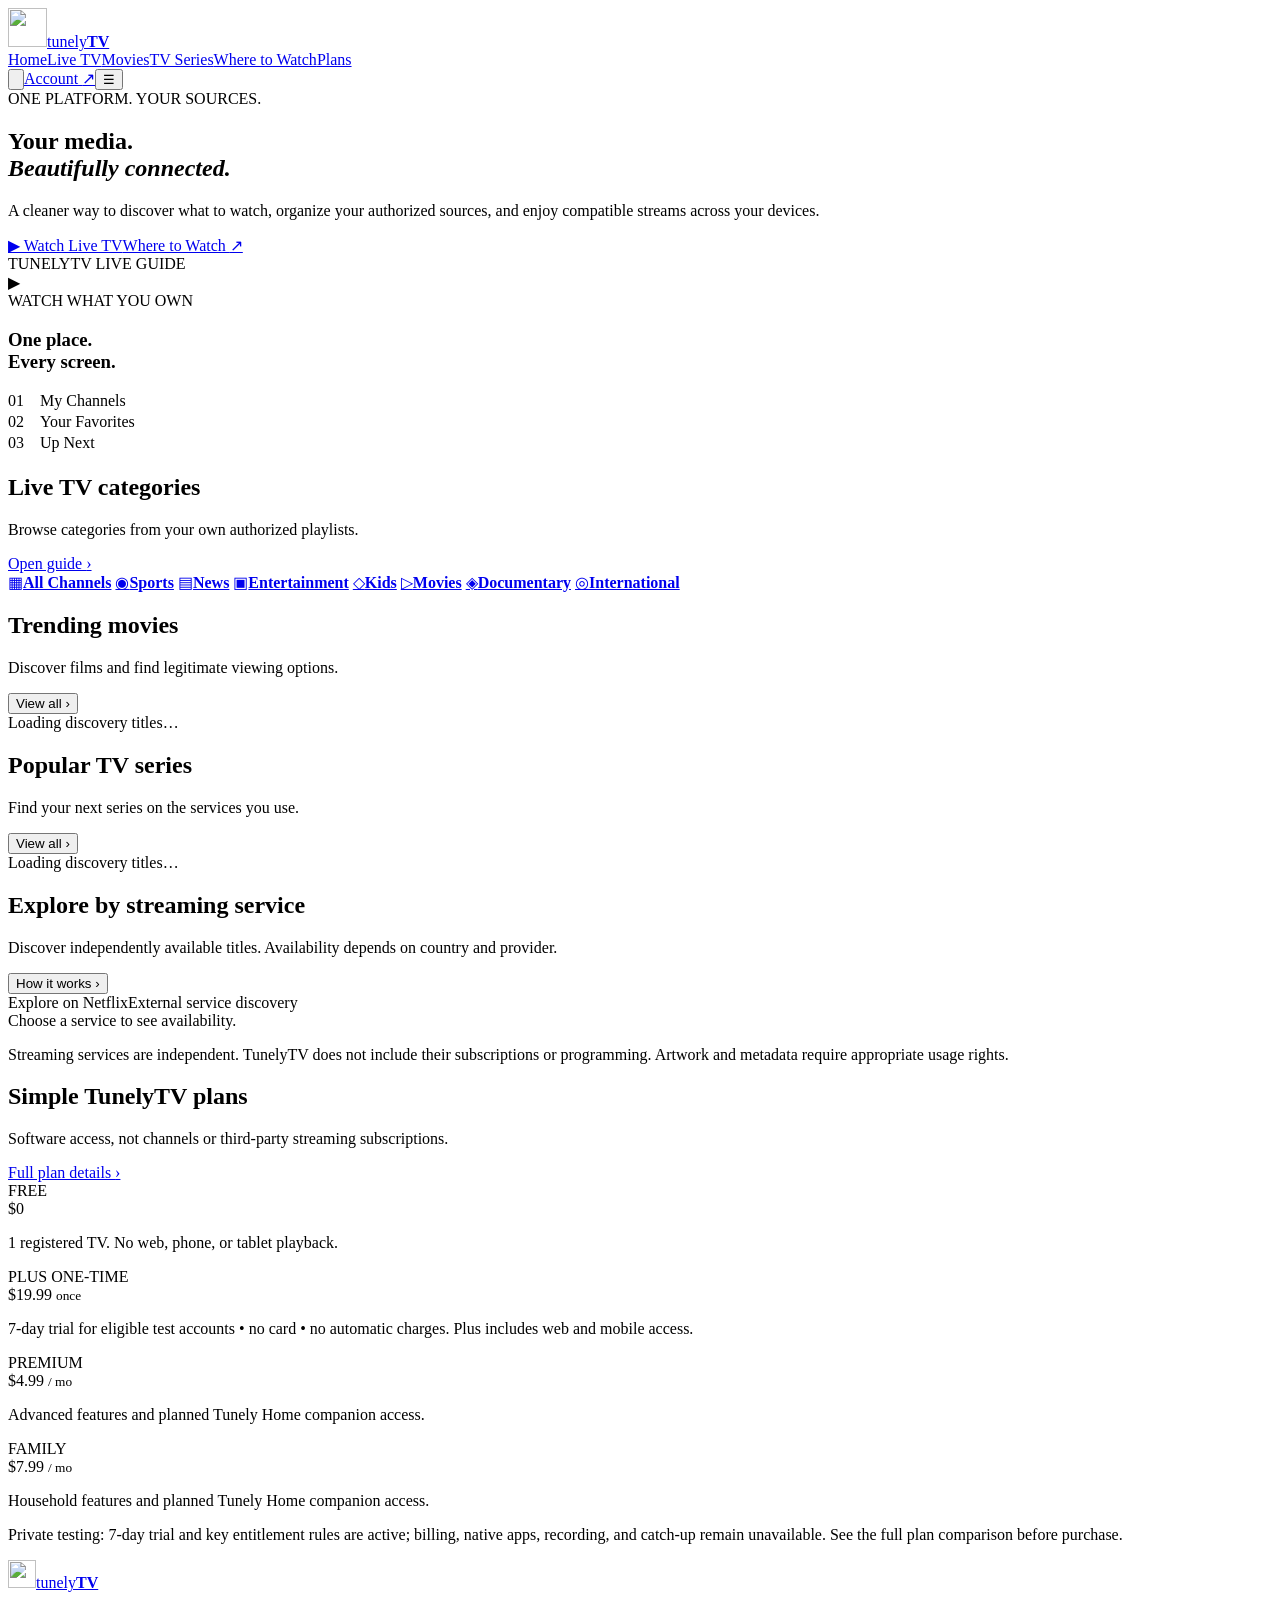
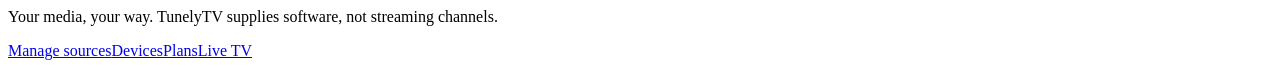
==== site/home.html @ 67e7d447 "v0.9.6-License-Entitlements" ====
<!doctype html>
<html lang="en">
<head>
<meta charset="utf-8"/><meta name="viewport" content="width=device-width,initial-scale=1"/>
<meta name="theme-color" content="#071426"/><meta name="description" content="TunelyTV is a premium media player and discovery platform. Manage authorized sources, discover where to watch films, and enjoy your own playlists on compatible devices."/>
<meta name="robots" content="noindex,nofollow"/>
<title>TunelyTV — Discover. Organize. Watch.</title>
<link rel="icon" type="image/webp" href="/static/tunely-icon.webp"/>
<link rel="stylesheet" href="/static/home-v095.css"/>
</head>
<body>
<header class="site-head"><div class="head-inner">
  <a class="wordmark" href="/" aria-label="TunelyTV home"><img src="/static/tunely-icon.webp" width="39" height="39" alt=""/><span>tunely<strong>TV</strong></span></a>
  <nav class="site-nav" aria-label="Main navigation"><a class="active" href="#top">Home</a><a href="/watch" data-stream-link>Live TV</a><a href="#movies">Movies</a><a href="#series">TV Series</a><a href="#services">Where to Watch</a><a href="#pricing">Plans</a></nav>
  <div class="header-actions"><button id="openSearch" class="icon-action" type="button" aria-label="Search movies and TV series" title="Search"><svg viewBox="0 0 24 24"><circle cx="10.8" cy="10.8" r="6.7"/><path d="m16 16 5.5 5.5"/></svg></button><a class="account-pill" href="/account">Account <span aria-hidden="true">↗</span></a><button class="mobile-menu" id="navToggle" type="button" aria-label="Open menu" aria-expanded="false">☰</button></div>
</div></header>
<main id="top">
<section class="hero" aria-label="Welcome to TunelyTV">
 <div class="hero-copy"><div class="eyebrow"><span class="orb"></span> ONE PLATFORM. YOUR SOURCES.</div><h1>Your media.<br><em>Beautifully connected.</em></h1><p>A cleaner way to discover what to watch, organize your authorized sources, and enjoy compatible streams across your devices.</p><div class="hero-actions"><a class="primary-btn" href="/watch" data-stream-link><span aria-hidden="true">▶</span> Watch Live TV</a><a class="secondary-btn" href="#services">Where to Watch <span aria-hidden="true">↗</span></a></div></div>
 <div class="hero-visual" aria-hidden="true"><div class="hero-orb hero-orb-one"></div><div class="hero-orb hero-orb-two"></div><div class="hero-tv"><div class="tv-bar"><span class="tv-dot"></span> TUNELYTV <span class="tv-live">LIVE GUIDE</span></div><div class="tv-feature"><div class="tv-screen-play">▶</div><div><span class="tv-kicker">WATCH WHAT YOU OWN</span><h3>One place.<br>Every screen.</h3></div></div><div class="tv-row"><span>01　My Channels</span><b></b><b></b><b></b></div><div class="tv-row"><span>02　Your Favorites</span><b></b><b></b><b></b></div><div class="tv-row"><span>03　Up Next</span><b></b><b></b><b></b></div></div></div>
</section>
<section class="content-section categories" aria-labelledby="categoriesTitle"><div class="section-title"><div><h2 id="categoriesTitle">Live TV categories</h2><p>Browse categories from your own authorized playlists.</p></div><a href="/watch" data-stream-link>Open guide <span aria-hidden="true">›</span></a></div><div class="category-grid" id="categoryGrid">
 <a href="/watch" data-stream-link class="category-card all"><span class="category-icon">▦</span><b>All Channels</b></a>
 <a href="/watch" data-stream-link class="category-card sports"><span class="category-icon">◉</span><b>Sports</b></a>
 <a href="/watch" data-stream-link class="category-card news"><span class="category-icon">▤</span><b>News</b></a>
 <a href="/watch" data-stream-link class="category-card entertain"><span class="category-icon">▣</span><b>Entertainment</b></a>
 <a href="/watch" data-stream-link class="category-card kids"><span class="category-icon">◇</span><b>Kids</b></a>
 <a href="/watch" data-stream-link class="category-card movies"><span class="category-icon">▷</span><b>Movies</b></a>
 <a href="/watch" data-stream-link class="category-card doc"><span class="category-icon">◈</span><b>Documentary</b></a>
 <a href="/watch" data-stream-link class="category-card world"><span class="category-icon">◎</span><b>International</b></a>
 </div></section>
<section class="content-section" id="movies" aria-labelledby="moviesTitle"><div class="section-title"><div><h2 id="moviesTitle">Trending movies</h2><p>Discover films and find legitimate viewing options.</p></div><button type="button" class="text-link" data-show-all="movies">View all <span aria-hidden="true">›</span></button></div><div class="rail" id="movieRail" aria-live="polite"><div class="rail-loading">Loading discovery titles…</div></div></section>
<section class="content-section" id="series" aria-labelledby="seriesTitle"><div class="section-title"><div><h2 id="seriesTitle">Popular TV series</h2><p>Find your next series on the services you use.</p></div><button type="button" class="text-link" data-show-all="series">View all <span aria-hidden="true">›</span></button></div><div class="rail" id="seriesRail" aria-live="polite"><div class="rail-loading">Loading discovery titles…</div></div></section>
<section class="content-section" id="services" aria-labelledby="servicesTitle"><div class="section-title"><div><h2 id="servicesTitle">Explore by streaming service</h2><p>Discover independently available titles. Availability depends on country and provider.</p></div><button class="text-link" type="button" id="serviceHelp">How it works <span aria-hidden="true">›</span></button></div><div class="service-list" aria-label="Streaming service filters" id="servicePills"></div><div class="service-row-head"><span id="serviceRowTitle">Explore on Netflix</span><span id="serviceRowLabel">External service discovery</span></div><div class="rail" id="serviceRail" aria-live="polite"><div class="rail-loading">Choose a service to see availability.</div></div><p class="service-footnote">Streaming services are independent. TunelyTV does not include their subscriptions or programming. Artwork and metadata require appropriate usage rights.</p></section>
<section class="pricing" id="pricing"><div class="section-title"><div><h2>Simple TunelyTV plans</h2><p>Software access, not channels or third-party streaming subscriptions.</p></div><a href="/account?section=billing">Full plan details <span aria-hidden="true">›</span></a></div><div class="plan-grid">
 <article class="plan"><span class="plan-label">FREE</span><div class="price">$0</div><p>1 registered TV. No web, phone, or tablet playback.</p></article>
 <article class="plan plan-plus"><span class="plan-label">PLUS ONE-TIME</span><div class="price">$19.99 <small>once</small></div><p>7-day trial for eligible test accounts • no card • no automatic charges. Plus includes web and mobile access.</p></article>
 <article class="plan"><span class="plan-label">PREMIUM</span><div class="price">$4.99 <small>/ mo</small></div><p>Advanced features and planned Tunely Home companion access.</p></article>
 <article class="plan"><span class="plan-label">FAMILY</span><div class="price">$7.99 <small>/ mo</small></div><p>Household features and planned Tunely Home companion access.</p></article>
 </div><p class="plan-disclaimer">Private testing: 7-day trial and key entitlement rules are active; billing, native apps, recording, and catch-up remain unavailable. See the full plan comparison before purchase.</p></section>
</main>
<footer class="site-footer"><div><a class="wordmark small" href="/"><img src="/static/tunely-icon.webp" alt="" width="28" height="28"/>tunely<strong>TV</strong></a><p>Your media, your way. TunelyTV supplies software, not streaming channels.</p></div><div class="footer-links"><a href="/account?section=sources">Manage sources</a><a href="/account?section=devices">Devices</a><a href="/account?section=billing">Plans</a><a href="/watch" data-stream-link>Live TV</a></div></footer>
<div class="dialog-layer" id="searchDialog" role="dialog" aria-modal="true" aria-labelledby="dialogTitle" hidden><div class="dialog-box"><div class="dialog-head"><h2 id="dialogTitle">Search movies &amp; TV series</h2><button type="button" class="dialog-close" data-close aria-label="Close search">✕</button></div><form id="searchForm" class="search-form"><input id="searchQuery" autocomplete="off" placeholder="Try The Accountant" aria-label="Movie or TV show title" minlength="2" required/><button type="submit" class="primary-btn">Search</button></form><p class="dialog-message" id="searchMessage">Look up a title to explore legal streaming providers.</p><div id="searchResults" class="result-list"></div></div></div>
<div class="dialog-layer" id="detailDialog" role="dialog" aria-modal="true" aria-labelledby="detailTitle" hidden><div class="dialog-box"><div class="dialog-head"><h2 id="detailTitle">Title details</h2><button type="button" class="dialog-close" data-close aria-label="Close details">✕</button></div><div id="detailBody" class="detail-body"></div></div></div>
<script src="/static/home-v095.js" defer></script>
</body></html>
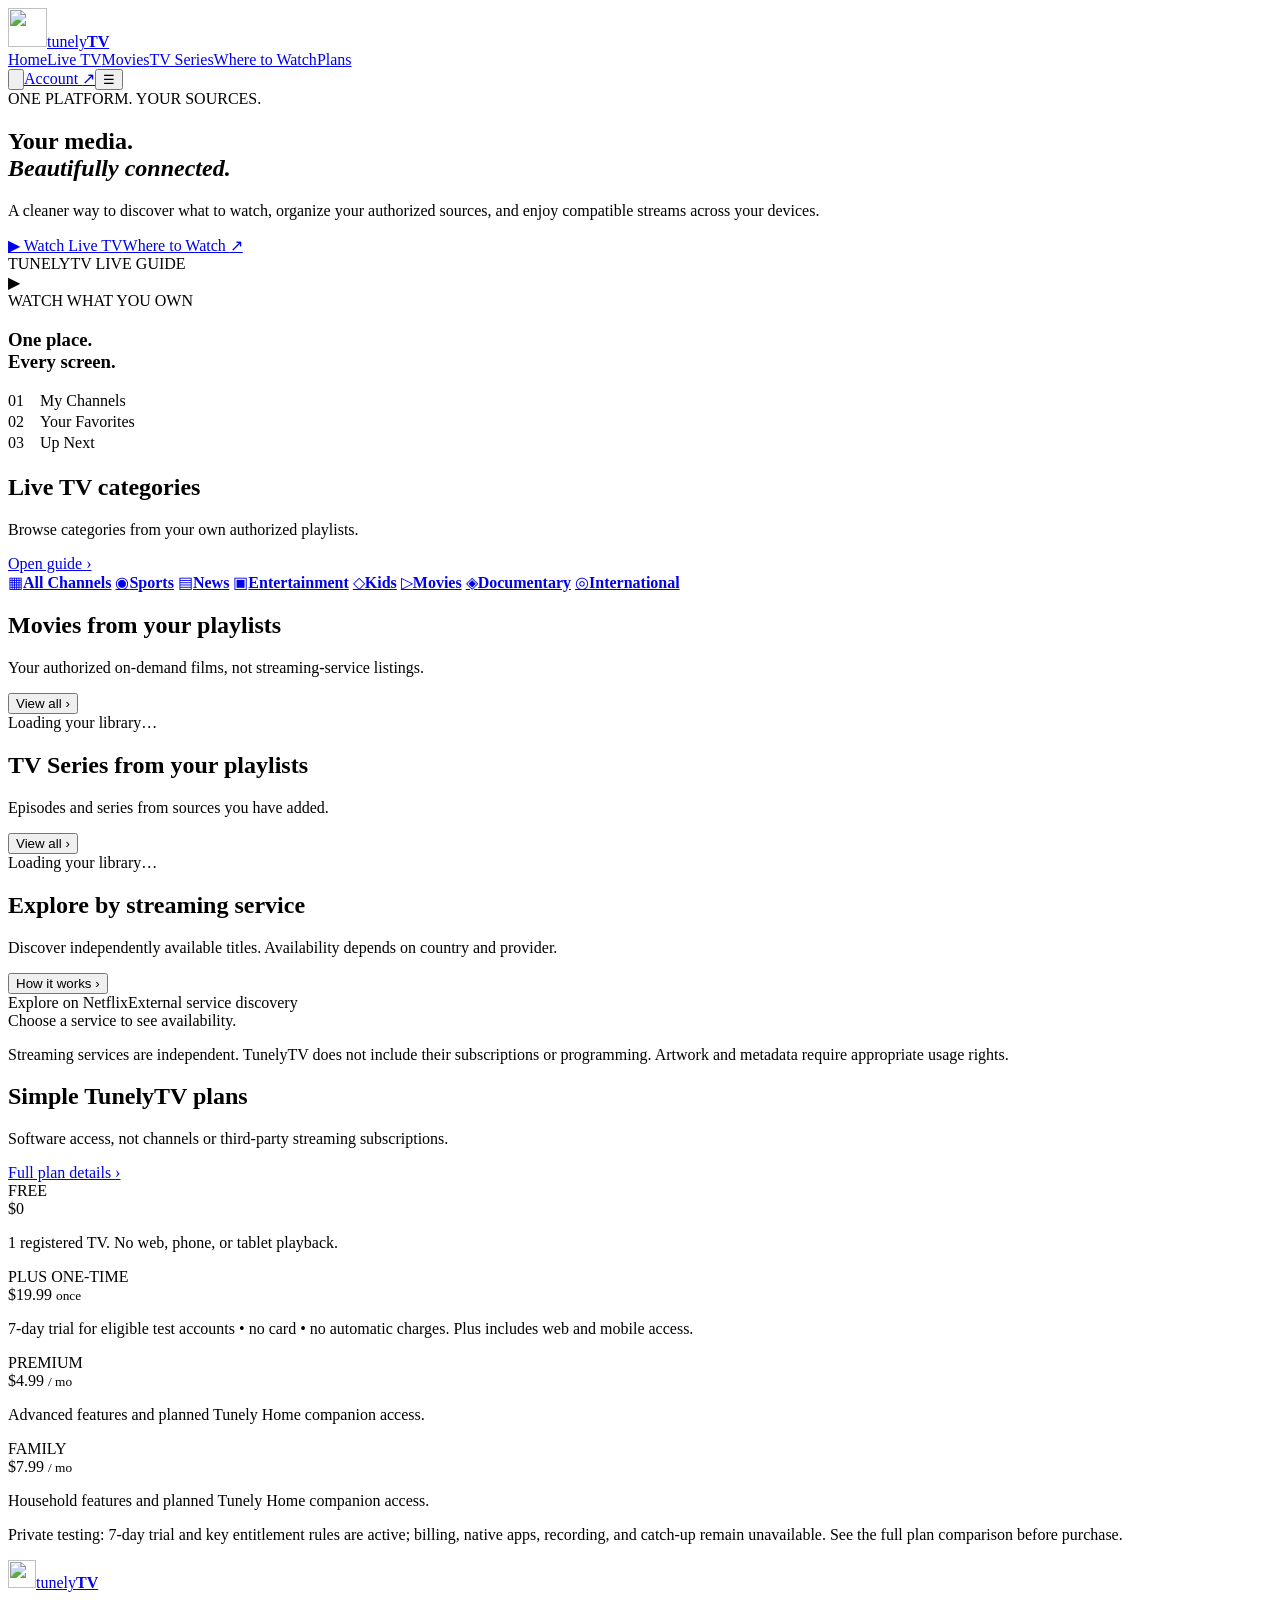
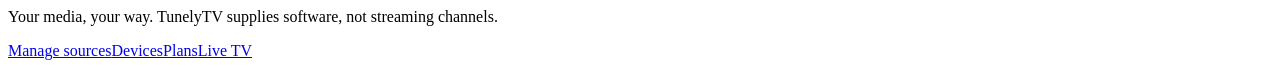
==== commit 48f2e536: "TunelyTV v0.10.0 — Movies & Series Library" ====
--- a/site/home.html
+++ b/site/home.html
@@ -6,13 +6,13 @@
 <meta name="robots" content="noindex,nofollow"/>
 <title>TunelyTV — Discover. Organize. Watch.</title>
 <link rel="icon" type="image/webp" href="/static/tunely-icon.webp"/>
-<link rel="stylesheet" href="/static/home-v095.css"/>
+<link rel="stylesheet" href="/static/home-v095.css"/><link rel="stylesheet" href="/static/home-library-v010.css"/>
 </head>
 <body>
 <header class="site-head"><div class="head-inner">
   <a class="wordmark" href="/" aria-label="TunelyTV home"><img src="/static/tunely-icon.webp" width="39" height="39" alt=""/><span>tunely<strong>TV</strong></span></a>
   <nav class="site-nav" aria-label="Main navigation"><a class="active" href="#top">Home</a><a href="/watch" data-stream-link>Live TV</a><a href="#movies">Movies</a><a href="#series">TV Series</a><a href="#services">Where to Watch</a><a href="#pricing">Plans</a></nav>
-  <div class="header-actions"><button id="openSearch" class="icon-action" type="button" aria-label="Search movies and TV series" title="Search"><svg viewBox="0 0 24 24"><circle cx="10.8" cy="10.8" r="6.7"/><path d="m16 16 5.5 5.5"/></svg></button><a class="account-pill" href="/account">Account <span aria-hidden="true">↗</span></a><button class="mobile-menu" id="navToggle" type="button" aria-label="Open menu" aria-expanded="false">☰</button></div>
+  <div class="header-actions"><button id="openSearch" class="icon-action" type="button" aria-label="Search where to watch" title="Where to Watch search"><svg viewBox="0 0 24 24"><circle cx="10.8" cy="10.8" r="6.7"/><path d="m16 16 5.5 5.5"/></svg></button><a class="account-pill" href="/account">Account <span aria-hidden="true">↗</span></a><button class="mobile-menu" id="navToggle" type="button" aria-label="Open menu" aria-expanded="false">☰</button></div>
 </div></header>
 <main id="top">
 <section class="hero" aria-label="Welcome to TunelyTV">
@@ -29,8 +29,8 @@
  <a href="/watch" data-stream-link class="category-card doc"><span class="category-icon">◈</span><b>Documentary</b></a>
  <a href="/watch" data-stream-link class="category-card world"><span class="category-icon">◎</span><b>International</b></a>
  </div></section>
-<section class="content-section" id="movies" aria-labelledby="moviesTitle"><div class="section-title"><div><h2 id="moviesTitle">Trending movies</h2><p>Discover films and find legitimate viewing options.</p></div><button type="button" class="text-link" data-show-all="movies">View all <span aria-hidden="true">›</span></button></div><div class="rail" id="movieRail" aria-live="polite"><div class="rail-loading">Loading discovery titles…</div></div></section>
-<section class="content-section" id="series" aria-labelledby="seriesTitle"><div class="section-title"><div><h2 id="seriesTitle">Popular TV series</h2><p>Find your next series on the services you use.</p></div><button type="button" class="text-link" data-show-all="series">View all <span aria-hidden="true">›</span></button></div><div class="rail" id="seriesRail" aria-live="polite"><div class="rail-loading">Loading discovery titles…</div></div></section>
+<section class="content-section" id="movies" aria-labelledby="moviesTitle"><div class="section-title"><div><h2 id="moviesTitle">Movies from your playlists</h2><p>Your authorized on-demand films, not streaming-service listings.</p></div><button type="button" class="text-link" data-show-all="movies">View all <span aria-hidden="true">›</span></button></div><div class="rail" id="movieRail" aria-live="polite"><div class="rail-loading">Loading your library…</div></div></section>
+<section class="content-section" id="series" aria-labelledby="seriesTitle"><div class="section-title"><div><h2 id="seriesTitle">TV Series from your playlists</h2><p>Episodes and series from sources you have added.</p></div><button type="button" class="text-link" data-show-all="series">View all <span aria-hidden="true">›</span></button></div><div class="rail" id="seriesRail" aria-live="polite"><div class="rail-loading">Loading your library…</div></div></section>
 <section class="content-section" id="services" aria-labelledby="servicesTitle"><div class="section-title"><div><h2 id="servicesTitle">Explore by streaming service</h2><p>Discover independently available titles. Availability depends on country and provider.</p></div><button class="text-link" type="button" id="serviceHelp">How it works <span aria-hidden="true">›</span></button></div><div class="service-list" aria-label="Streaming service filters" id="servicePills"></div><div class="service-row-head"><span id="serviceRowTitle">Explore on Netflix</span><span id="serviceRowLabel">External service discovery</span></div><div class="rail" id="serviceRail" aria-live="polite"><div class="rail-loading">Choose a service to see availability.</div></div><p class="service-footnote">Streaming services are independent. TunelyTV does not include their subscriptions or programming. Artwork and metadata require appropriate usage rights.</p></section>
 <section class="pricing" id="pricing"><div class="section-title"><div><h2>Simple TunelyTV plans</h2><p>Software access, not channels or third-party streaming subscriptions.</p></div><a href="/account?section=billing">Full plan details <span aria-hidden="true">›</span></a></div><div class="plan-grid">
  <article class="plan"><span class="plan-label">FREE</span><div class="price">$0</div><p>1 registered TV. No web, phone, or tablet playback.</p></article>
@@ -39,8 +39,15 @@
  <article class="plan"><span class="plan-label">FAMILY</span><div class="price">$7.99 <small>/ mo</small></div><p>Household features and planned Tunely Home companion access.</p></article>
  </div><p class="plan-disclaimer">Private testing: 7-day trial and key entitlement rules are active; billing, native apps, recording, and catch-up remain unavailable. See the full plan comparison before purchase.</p></section>
 </main>
-<footer class="site-footer"><div><a class="wordmark small" href="/"><img src="/static/tunely-icon.webp" alt="" width="28" height="28"/>tunely<strong>TV</strong></a><p>Your media, your way. TunelyTV supplies software, not streaming channels.</p></div><div class="footer-links"><a href="/account?section=sources">Manage sources</a><a href="/account?section=devices">Devices</a><a href="/account?section=billing">Plans</a><a href="/watch" data-stream-link>Live TV</a></div></footer>
+<footer class="site-footer"><div><a class="wordmark small" href="/"><img src="/static/tunely-icon.webp" alt="" width="28" height="28"/>tunely<strong>TV</strong></a><p>Your media, your way. TunelyTV supplies software, not streaming channels.</p></div><section class="metadata-credits" id="metadataCredits" aria-label="Data credits" hidden>
+    <strong>Credits</strong>
+    <p>Movie and television data: <a href="https://www.themoviedb.org/" target="_blank" rel="noopener noreferrer">TMDB</a>. Watch provider information: <a href="https://www.justwatch.com/" target="_blank" rel="noopener noreferrer">JustWatch</a>.</p>
+    <p>This product uses the TMDB API but is not endorsed or certified by TMDB.</p>
+  </section><div class="footer-links"><a href="/account?section=sources">Manage sources</a><a href="/account?section=devices">Devices</a><a href="/account?section=billing">Plans</a><a href="/watch" data-stream-link>Live TV</a></div></footer>
 <div class="dialog-layer" id="searchDialog" role="dialog" aria-modal="true" aria-labelledby="dialogTitle" hidden><div class="dialog-box"><div class="dialog-head"><h2 id="dialogTitle">Search movies &amp; TV series</h2><button type="button" class="dialog-close" data-close aria-label="Close search">✕</button></div><form id="searchForm" class="search-form"><input id="searchQuery" autocomplete="off" placeholder="Try The Accountant" aria-label="Movie or TV show title" minlength="2" required/><button type="submit" class="primary-btn">Search</button></form><p class="dialog-message" id="searchMessage">Look up a title to explore legal streaming providers.</p><div id="searchResults" class="result-list"></div></div></div>
 <div class="dialog-layer" id="detailDialog" role="dialog" aria-modal="true" aria-labelledby="detailTitle" hidden><div class="dialog-box"><div class="dialog-head"><h2 id="detailTitle">Title details</h2><button type="button" class="dialog-close" data-close aria-label="Close details">✕</button></div><div id="detailBody" class="detail-body"></div></div></div>
+<div class="dialog-layer" id="libraryDialog" role="dialog" aria-modal="true" aria-labelledby="libraryTitle" hidden><div class="dialog-box library-dialog-box"><div class="dialog-head"><div><div class="eyebrow">YOUR AUTHORIZED SOURCES</div><h2 id="libraryTitle">Play from your library</h2></div><button type="button" class="dialog-close" id="libraryClose" aria-label="Close video">✕</button></div><p class="dialog-message" id="libraryMessage">Playback depends on the format and your source permissions.</p><video id="libraryVideo" controls playsinline preload="none" aria-label="Selected library movie or episode"></video><div id="libraryEpisodeList" class="library-episode-list"></div></div></div>
+<script src="https://cdn.jsdelivr.net/npm/hls.js@1.7.3/dist/hls.min.js" defer></script>
+<script src="/static/home-library-v010.js" defer></script>
 <script src="/static/home-v095.js" defer></script>
 </body></html>
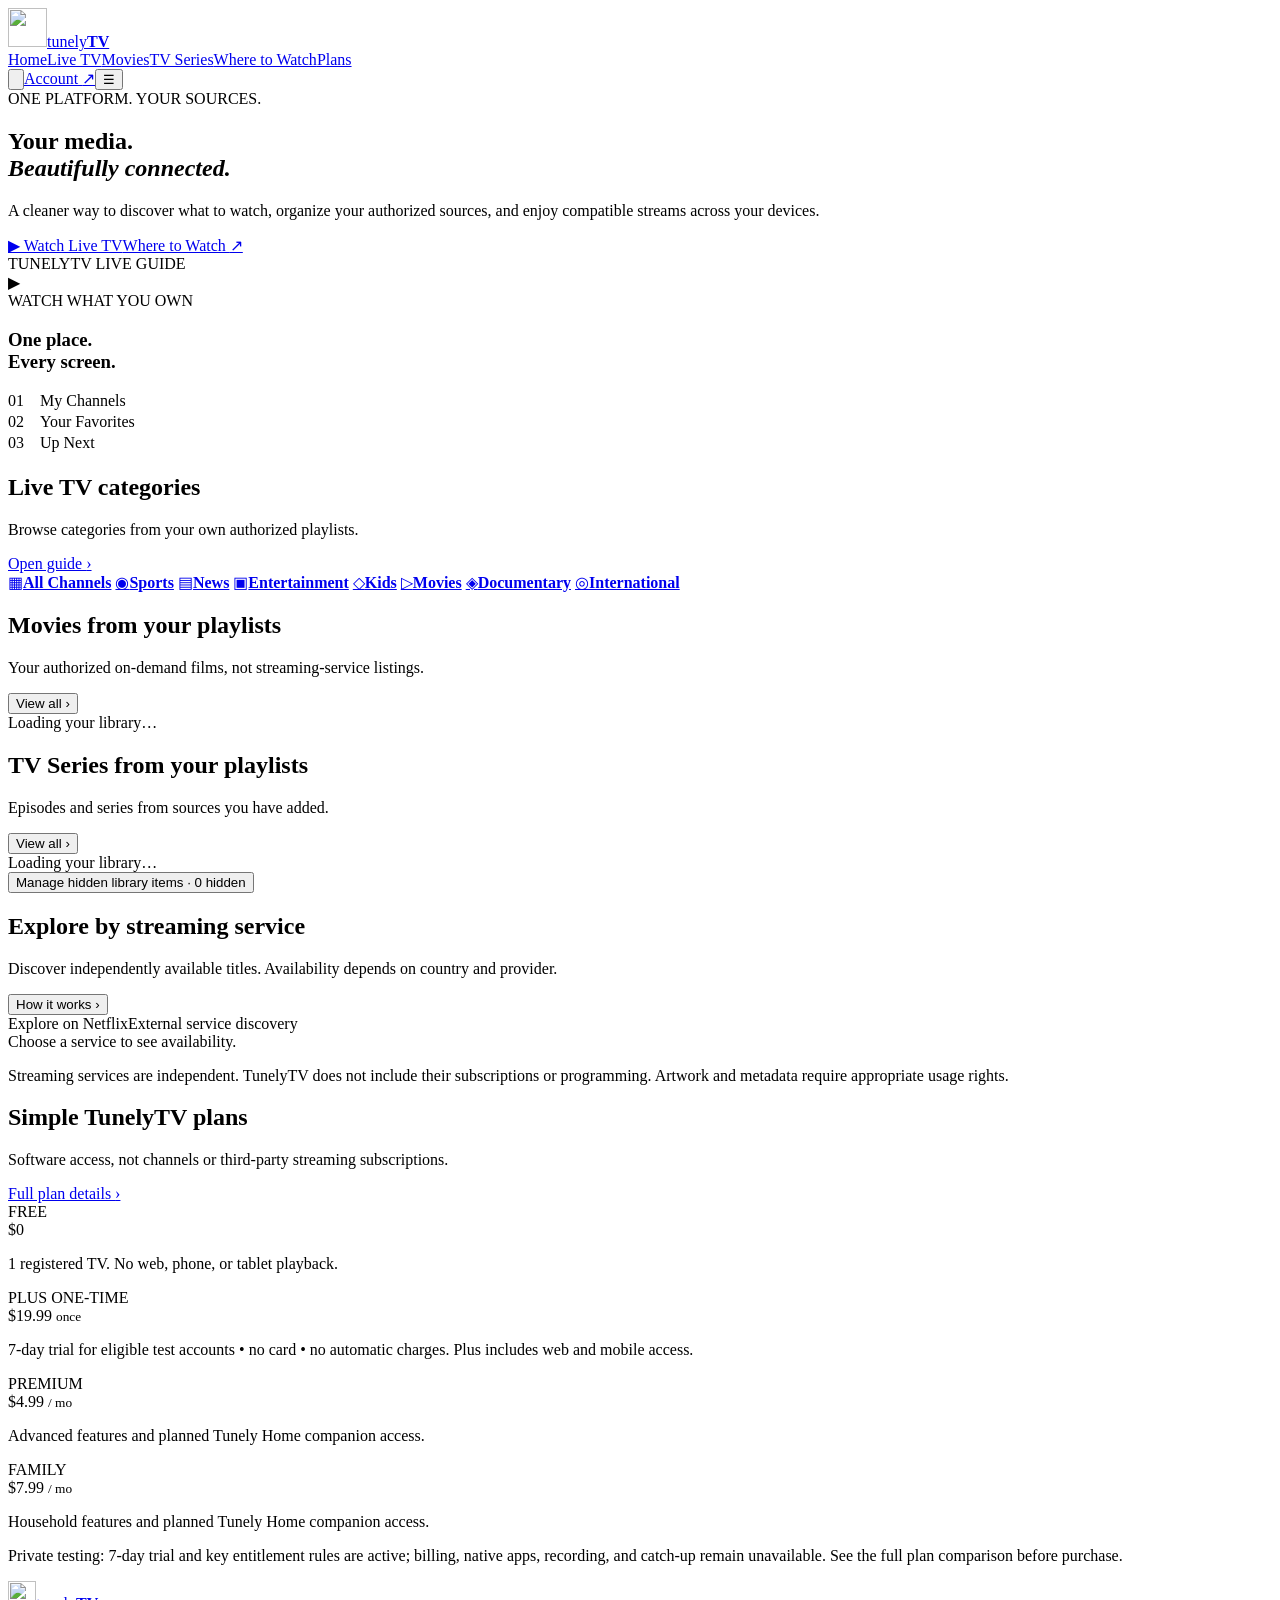
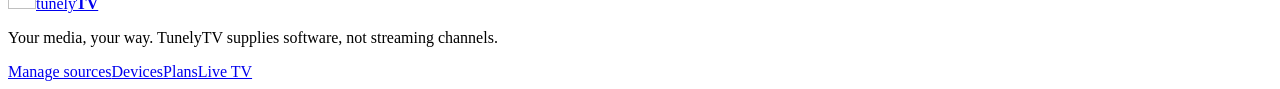
==== commit cf815c3a: "TunelyTV v0.10.1 — Library Classification & Cleanup" ====
--- a/site/home.html
+++ b/site/home.html
@@ -6,7 +6,7 @@
 <meta name="robots" content="noindex,nofollow"/>
 <title>TunelyTV — Discover. Organize. Watch.</title>
 <link rel="icon" type="image/webp" href="/static/tunely-icon.webp"/>
-<link rel="stylesheet" href="/static/home-v095.css"/><link rel="stylesheet" href="/static/home-library-v010.css"/>
+<link rel="stylesheet" href="/static/home-v095.css"/><link rel="stylesheet" href="/static/home-library-v010.css?v=0101"/>
 </head>
 <body>
 <header class="site-head"><div class="head-inner">
@@ -31,6 +31,7 @@
  </div></section>
 <section class="content-section" id="movies" aria-labelledby="moviesTitle"><div class="section-title"><div><h2 id="moviesTitle">Movies from your playlists</h2><p>Your authorized on-demand films, not streaming-service listings.</p></div><button type="button" class="text-link" data-show-all="movies">View all <span aria-hidden="true">›</span></button></div><div class="rail" id="movieRail" aria-live="polite"><div class="rail-loading">Loading your library…</div></div></section>
 <section class="content-section" id="series" aria-labelledby="seriesTitle"><div class="section-title"><div><h2 id="seriesTitle">TV Series from your playlists</h2><p>Episodes and series from sources you have added.</p></div><button type="button" class="text-link" data-show-all="series">View all <span aria-hidden="true">›</span></button></div><div class="rail" id="seriesRail" aria-live="polite"><div class="rail-loading">Loading your library…</div></div></section>
+<section class="library-management" aria-label="Hidden library items"><button type="button" id="libraryHiddenToggle" class="library-small-button">Manage hidden library items · <span id="libraryHiddenCount">0 hidden</span></button><div id="libraryHiddenPanel" hidden><p class="library-note">Hidden items remain in your encrypted playlist. Restore them here at any time.</p><div id="libraryHiddenList"></div></div></section>
 <section class="content-section" id="services" aria-labelledby="servicesTitle"><div class="section-title"><div><h2 id="servicesTitle">Explore by streaming service</h2><p>Discover independently available titles. Availability depends on country and provider.</p></div><button class="text-link" type="button" id="serviceHelp">How it works <span aria-hidden="true">›</span></button></div><div class="service-list" aria-label="Streaming service filters" id="servicePills"></div><div class="service-row-head"><span id="serviceRowTitle">Explore on Netflix</span><span id="serviceRowLabel">External service discovery</span></div><div class="rail" id="serviceRail" aria-live="polite"><div class="rail-loading">Choose a service to see availability.</div></div><p class="service-footnote">Streaming services are independent. TunelyTV does not include their subscriptions or programming. Artwork and metadata require appropriate usage rights.</p></section>
 <section class="pricing" id="pricing"><div class="section-title"><div><h2>Simple TunelyTV plans</h2><p>Software access, not channels or third-party streaming subscriptions.</p></div><a href="/account?section=billing">Full plan details <span aria-hidden="true">›</span></a></div><div class="plan-grid">
  <article class="plan"><span class="plan-label">FREE</span><div class="price">$0</div><p>1 registered TV. No web, phone, or tablet playback.</p></article>
@@ -46,8 +47,8 @@
   </section><div class="footer-links"><a href="/account?section=sources">Manage sources</a><a href="/account?section=devices">Devices</a><a href="/account?section=billing">Plans</a><a href="/watch" data-stream-link>Live TV</a></div></footer>
 <div class="dialog-layer" id="searchDialog" role="dialog" aria-modal="true" aria-labelledby="dialogTitle" hidden><div class="dialog-box"><div class="dialog-head"><h2 id="dialogTitle">Search movies &amp; TV series</h2><button type="button" class="dialog-close" data-close aria-label="Close search">✕</button></div><form id="searchForm" class="search-form"><input id="searchQuery" autocomplete="off" placeholder="Try The Accountant" aria-label="Movie or TV show title" minlength="2" required/><button type="submit" class="primary-btn">Search</button></form><p class="dialog-message" id="searchMessage">Look up a title to explore legal streaming providers.</p><div id="searchResults" class="result-list"></div></div></div>
 <div class="dialog-layer" id="detailDialog" role="dialog" aria-modal="true" aria-labelledby="detailTitle" hidden><div class="dialog-box"><div class="dialog-head"><h2 id="detailTitle">Title details</h2><button type="button" class="dialog-close" data-close aria-label="Close details">✕</button></div><div id="detailBody" class="detail-body"></div></div></div>
-<div class="dialog-layer" id="libraryDialog" role="dialog" aria-modal="true" aria-labelledby="libraryTitle" hidden><div class="dialog-box library-dialog-box"><div class="dialog-head"><div><div class="eyebrow">YOUR AUTHORIZED SOURCES</div><h2 id="libraryTitle">Play from your library</h2></div><button type="button" class="dialog-close" id="libraryClose" aria-label="Close video">✕</button></div><p class="dialog-message" id="libraryMessage">Playback depends on the format and your source permissions.</p><video id="libraryVideo" controls playsinline preload="none" aria-label="Selected library movie or episode"></video><div id="libraryEpisodeList" class="library-episode-list"></div></div></div>
+<div class="dialog-layer" id="libraryDialog" role="dialog" aria-modal="true" aria-labelledby="libraryTitle" hidden><div class="dialog-box library-dialog-box"><div class="dialog-head"><div><div class="eyebrow">YOUR AUTHORIZED SOURCES</div><h2 id="libraryTitle">Play from your library</h2></div><button type="button" class="dialog-close" id="libraryClose" aria-label="Close video">✕</button></div><p class="dialog-message" id="libraryMessage">Playback depends on the format and your source permissions.</p><video id="libraryVideo" controls playsinline preload="none" aria-label="Selected library movie or episode"></video><div id="libraryEpisodeList" class="library-episode-list"></div><button type="button" id="libraryHide" class="library-small-button library-hide">Hide this item from library</button></div></div>
 <script src="https://cdn.jsdelivr.net/npm/hls.js@1.7.3/dist/hls.min.js" defer></script>
-<script src="/static/home-library-v010.js" defer></script>
+<script src="/static/home-library-v010.js?v=0101" defer></script>
 <script src="/static/home-v095.js" defer></script>
 </body></html>
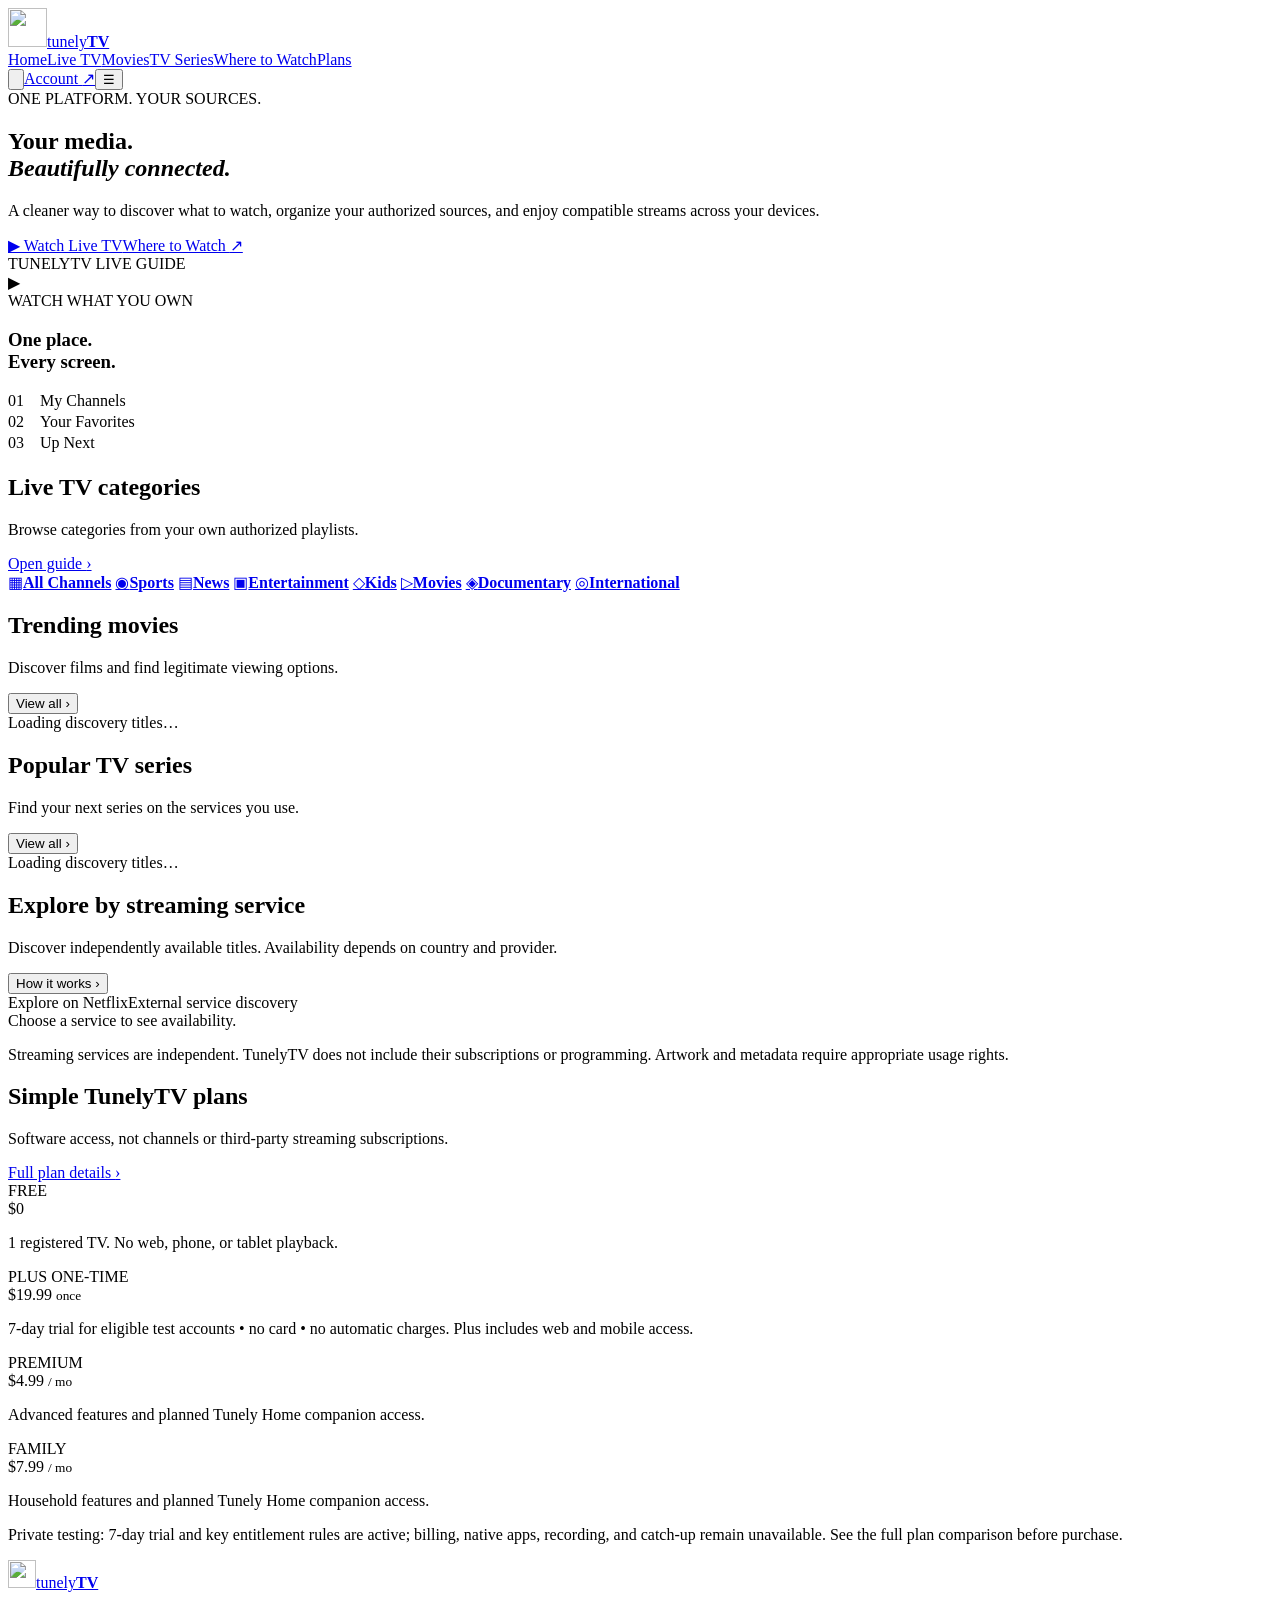
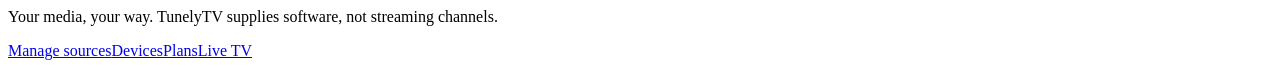
==== commit f2bc1cdb: "TunelyTV v0.9.10 — QR Device Pairing" ====
--- a/site/home.html
+++ b/site/home.html
@@ -6,13 +6,13 @@
 <meta name="robots" content="noindex,nofollow"/>
 <title>TunelyTV — Discover. Organize. Watch.</title>
 <link rel="icon" type="image/webp" href="/static/tunely-icon.webp"/>
-<link rel="stylesheet" href="/static/home-v095.css"/><link rel="stylesheet" href="/static/home-library-v010.css?v=0101"/>
+<link rel="stylesheet" href="/static/home-v095.css"/>
 </head>
 <body>
 <header class="site-head"><div class="head-inner">
   <a class="wordmark" href="/" aria-label="TunelyTV home"><img src="/static/tunely-icon.webp" width="39" height="39" alt=""/><span>tunely<strong>TV</strong></span></a>
   <nav class="site-nav" aria-label="Main navigation"><a class="active" href="#top">Home</a><a href="/watch" data-stream-link>Live TV</a><a href="#movies">Movies</a><a href="#series">TV Series</a><a href="#services">Where to Watch</a><a href="#pricing">Plans</a></nav>
-  <div class="header-actions"><button id="openSearch" class="icon-action" type="button" aria-label="Search where to watch" title="Where to Watch search"><svg viewBox="0 0 24 24"><circle cx="10.8" cy="10.8" r="6.7"/><path d="m16 16 5.5 5.5"/></svg></button><a class="account-pill" href="/account">Account <span aria-hidden="true">↗</span></a><button class="mobile-menu" id="navToggle" type="button" aria-label="Open menu" aria-expanded="false">☰</button></div>
+  <div class="header-actions"><button id="openSearch" class="icon-action" type="button" aria-label="Search movies and TV series" title="Search"><svg viewBox="0 0 24 24"><circle cx="10.8" cy="10.8" r="6.7"/><path d="m16 16 5.5 5.5"/></svg></button><a class="account-pill" href="/account">Account <span aria-hidden="true">↗</span></a><button class="mobile-menu" id="navToggle" type="button" aria-label="Open menu" aria-expanded="false">☰</button></div>
 </div></header>
 <main id="top">
 <section class="hero" aria-label="Welcome to TunelyTV">
@@ -29,9 +29,8 @@
  <a href="/watch" data-stream-link class="category-card doc"><span class="category-icon">◈</span><b>Documentary</b></a>
  <a href="/watch" data-stream-link class="category-card world"><span class="category-icon">◎</span><b>International</b></a>
  </div></section>
-<section class="content-section" id="movies" aria-labelledby="moviesTitle"><div class="section-title"><div><h2 id="moviesTitle">Movies from your playlists</h2><p>Your authorized on-demand films, not streaming-service listings.</p></div><button type="button" class="text-link" data-show-all="movies">View all <span aria-hidden="true">›</span></button></div><div class="rail" id="movieRail" aria-live="polite"><div class="rail-loading">Loading your library…</div></div></section>
-<section class="content-section" id="series" aria-labelledby="seriesTitle"><div class="section-title"><div><h2 id="seriesTitle">TV Series from your playlists</h2><p>Episodes and series from sources you have added.</p></div><button type="button" class="text-link" data-show-all="series">View all <span aria-hidden="true">›</span></button></div><div class="rail" id="seriesRail" aria-live="polite"><div class="rail-loading">Loading your library…</div></div></section>
-<section class="library-management" aria-label="Hidden library items"><button type="button" id="libraryHiddenToggle" class="library-small-button">Manage hidden library items · <span id="libraryHiddenCount">0 hidden</span></button><div id="libraryHiddenPanel" hidden><p class="library-note">Hidden items remain in your encrypted playlist. Restore them here at any time.</p><div id="libraryHiddenList"></div></div></section>
+<section class="content-section" id="movies" aria-labelledby="moviesTitle"><div class="section-title"><div><h2 id="moviesTitle">Trending movies</h2><p>Discover films and find legitimate viewing options.</p></div><button type="button" class="text-link" data-show-all="movies">View all <span aria-hidden="true">›</span></button></div><div class="rail" id="movieRail" aria-live="polite"><div class="rail-loading">Loading discovery titles…</div></div></section>
+<section class="content-section" id="series" aria-labelledby="seriesTitle"><div class="section-title"><div><h2 id="seriesTitle">Popular TV series</h2><p>Find your next series on the services you use.</p></div><button type="button" class="text-link" data-show-all="series">View all <span aria-hidden="true">›</span></button></div><div class="rail" id="seriesRail" aria-live="polite"><div class="rail-loading">Loading discovery titles…</div></div></section>
 <section class="content-section" id="services" aria-labelledby="servicesTitle"><div class="section-title"><div><h2 id="servicesTitle">Explore by streaming service</h2><p>Discover independently available titles. Availability depends on country and provider.</p></div><button class="text-link" type="button" id="serviceHelp">How it works <span aria-hidden="true">›</span></button></div><div class="service-list" aria-label="Streaming service filters" id="servicePills"></div><div class="service-row-head"><span id="serviceRowTitle">Explore on Netflix</span><span id="serviceRowLabel">External service discovery</span></div><div class="rail" id="serviceRail" aria-live="polite"><div class="rail-loading">Choose a service to see availability.</div></div><p class="service-footnote">Streaming services are independent. TunelyTV does not include their subscriptions or programming. Artwork and metadata require appropriate usage rights.</p></section>
 <section class="pricing" id="pricing"><div class="section-title"><div><h2>Simple TunelyTV plans</h2><p>Software access, not channels or third-party streaming subscriptions.</p></div><a href="/account?section=billing">Full plan details <span aria-hidden="true">›</span></a></div><div class="plan-grid">
  <article class="plan"><span class="plan-label">FREE</span><div class="price">$0</div><p>1 registered TV. No web, phone, or tablet playback.</p></article>
@@ -47,8 +46,5 @@
   </section><div class="footer-links"><a href="/account?section=sources">Manage sources</a><a href="/account?section=devices">Devices</a><a href="/account?section=billing">Plans</a><a href="/watch" data-stream-link>Live TV</a></div></footer>
 <div class="dialog-layer" id="searchDialog" role="dialog" aria-modal="true" aria-labelledby="dialogTitle" hidden><div class="dialog-box"><div class="dialog-head"><h2 id="dialogTitle">Search movies &amp; TV series</h2><button type="button" class="dialog-close" data-close aria-label="Close search">✕</button></div><form id="searchForm" class="search-form"><input id="searchQuery" autocomplete="off" placeholder="Try The Accountant" aria-label="Movie or TV show title" minlength="2" required/><button type="submit" class="primary-btn">Search</button></form><p class="dialog-message" id="searchMessage">Look up a title to explore legal streaming providers.</p><div id="searchResults" class="result-list"></div></div></div>
 <div class="dialog-layer" id="detailDialog" role="dialog" aria-modal="true" aria-labelledby="detailTitle" hidden><div class="dialog-box"><div class="dialog-head"><h2 id="detailTitle">Title details</h2><button type="button" class="dialog-close" data-close aria-label="Close details">✕</button></div><div id="detailBody" class="detail-body"></div></div></div>
-<div class="dialog-layer" id="libraryDialog" role="dialog" aria-modal="true" aria-labelledby="libraryTitle" hidden><div class="dialog-box library-dialog-box"><div class="dialog-head"><div><div class="eyebrow">YOUR AUTHORIZED SOURCES</div><h2 id="libraryTitle">Play from your library</h2></div><button type="button" class="dialog-close" id="libraryClose" aria-label="Close video">✕</button></div><p class="dialog-message" id="libraryMessage">Playback depends on the format and your source permissions.</p><video id="libraryVideo" controls playsinline preload="none" aria-label="Selected library movie or episode"></video><div id="libraryEpisodeList" class="library-episode-list"></div><button type="button" id="libraryHide" class="library-small-button library-hide">Hide this item from library</button></div></div>
-<script src="https://cdn.jsdelivr.net/npm/hls.js@1.7.3/dist/hls.min.js" defer></script>
-<script src="/static/home-library-v010.js?v=0101" defer></script>
 <script src="/static/home-v095.js" defer></script>
 </body></html>
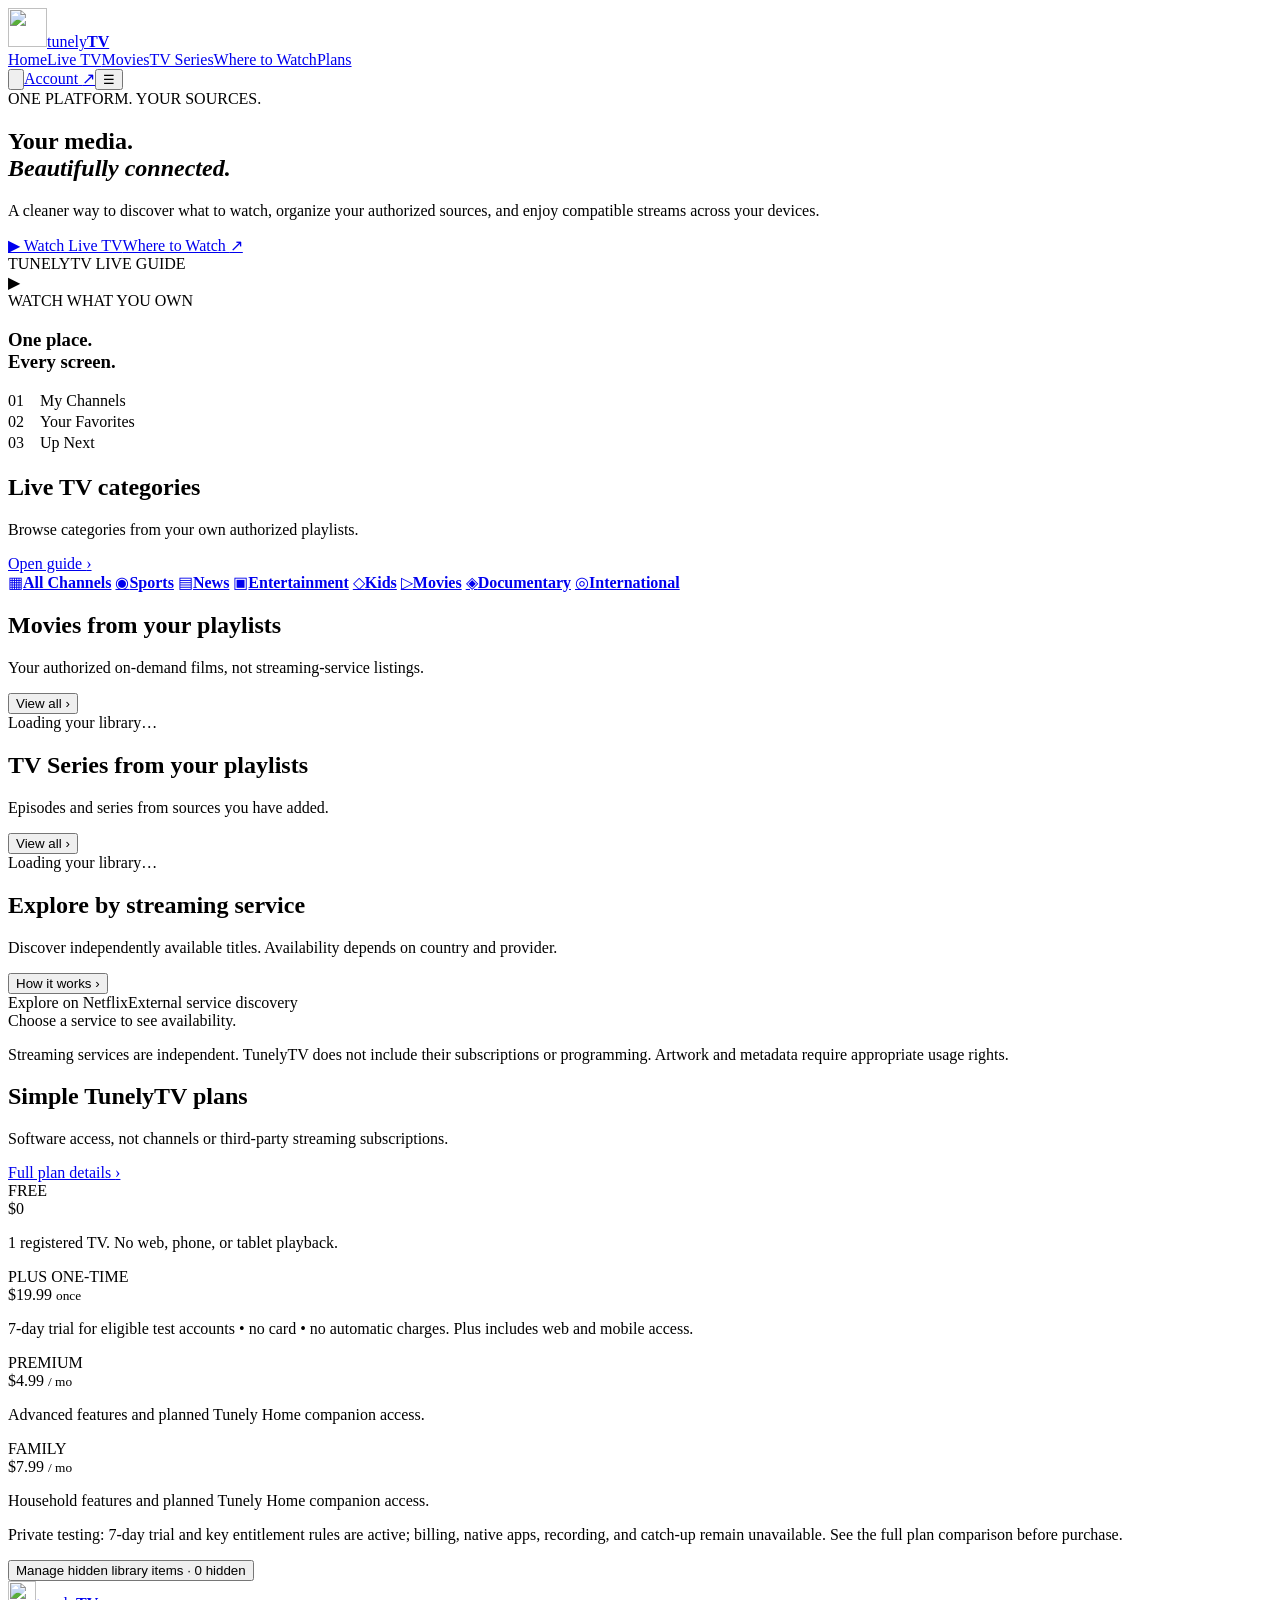
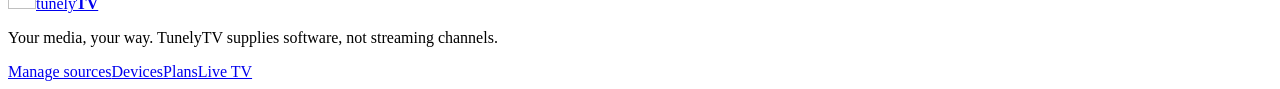
==== commit b7c2ebbe: "TunelyTV v0.10.2 — Complete Railway Package" ====
--- a/site/home.html
+++ b/site/home.html
@@ -6,7 +6,7 @@
 <meta name="robots" content="noindex,nofollow"/>
 <title>TunelyTV — Discover. Organize. Watch.</title>
 <link rel="icon" type="image/webp" href="/static/tunely-icon.webp"/>
-<link rel="stylesheet" href="/static/home-v095.css"/>
+<link rel="stylesheet" href="/static/home-v095.css"/><link rel="stylesheet" href="/static/home-library-v010.css?v=0102"/>
 </head>
 <body>
 <header class="site-head"><div class="head-inner">
@@ -29,8 +29,8 @@
  <a href="/watch" data-stream-link class="category-card doc"><span class="category-icon">◈</span><b>Documentary</b></a>
  <a href="/watch" data-stream-link class="category-card world"><span class="category-icon">◎</span><b>International</b></a>
  </div></section>
-<section class="content-section" id="movies" aria-labelledby="moviesTitle"><div class="section-title"><div><h2 id="moviesTitle">Trending movies</h2><p>Discover films and find legitimate viewing options.</p></div><button type="button" class="text-link" data-show-all="movies">View all <span aria-hidden="true">›</span></button></div><div class="rail" id="movieRail" aria-live="polite"><div class="rail-loading">Loading discovery titles…</div></div></section>
-<section class="content-section" id="series" aria-labelledby="seriesTitle"><div class="section-title"><div><h2 id="seriesTitle">Popular TV series</h2><p>Find your next series on the services you use.</p></div><button type="button" class="text-link" data-show-all="series">View all <span aria-hidden="true">›</span></button></div><div class="rail" id="seriesRail" aria-live="polite"><div class="rail-loading">Loading discovery titles…</div></div></section>
+<section class="content-section" id="movies" aria-labelledby="moviesTitle"><div class="section-title"><div><h2 id="moviesTitle">Movies from your playlists</h2><p>Your authorized on-demand films, not streaming-service listings.</p></div><button type="button" class="text-link" data-show-all="movies">View all <span aria-hidden="true">›</span></button></div><div class="rail" id="movieRail" aria-live="polite"><div class="rail-loading">Loading your library…</div></div></section>
+<section class="content-section" id="series" aria-labelledby="seriesTitle"><div class="section-title"><div><h2 id="seriesTitle">TV Series from your playlists</h2><p>Episodes and series from sources you have added.</p></div><button type="button" class="text-link" data-show-all="series">View all <span aria-hidden="true">›</span></button></div><div class="rail" id="seriesRail" aria-live="polite"><div class="rail-loading">Loading your library…</div></div></section>
 <section class="content-section" id="services" aria-labelledby="servicesTitle"><div class="section-title"><div><h2 id="servicesTitle">Explore by streaming service</h2><p>Discover independently available titles. Availability depends on country and provider.</p></div><button class="text-link" type="button" id="serviceHelp">How it works <span aria-hidden="true">›</span></button></div><div class="service-list" aria-label="Streaming service filters" id="servicePills"></div><div class="service-row-head"><span id="serviceRowTitle">Explore on Netflix</span><span id="serviceRowLabel">External service discovery</span></div><div class="rail" id="serviceRail" aria-live="polite"><div class="rail-loading">Choose a service to see availability.</div></div><p class="service-footnote">Streaming services are independent. TunelyTV does not include their subscriptions or programming. Artwork and metadata require appropriate usage rights.</p></section>
 <section class="pricing" id="pricing"><div class="section-title"><div><h2>Simple TunelyTV plans</h2><p>Software access, not channels or third-party streaming subscriptions.</p></div><a href="/account?section=billing">Full plan details <span aria-hidden="true">›</span></a></div><div class="plan-grid">
  <article class="plan"><span class="plan-label">FREE</span><div class="price">$0</div><p>1 registered TV. No web, phone, or tablet playback.</p></article>
@@ -38,6 +38,7 @@
  <article class="plan"><span class="plan-label">PREMIUM</span><div class="price">$4.99 <small>/ mo</small></div><p>Advanced features and planned Tunely Home companion access.</p></article>
  <article class="plan"><span class="plan-label">FAMILY</span><div class="price">$7.99 <small>/ mo</small></div><p>Household features and planned Tunely Home companion access.</p></article>
  </div><p class="plan-disclaimer">Private testing: 7-day trial and key entitlement rules are active; billing, native apps, recording, and catch-up remain unavailable. See the full plan comparison before purchase.</p></section>
+<section class="library-management" aria-label="Hidden library items"><button type="button" id="libraryHiddenToggle" class="library-small-button">Manage hidden library items · <span id="libraryHiddenCount">0 hidden</span></button><div id="libraryHiddenPanel" hidden><p class="library-note">Hidden items remain in your encrypted playlist. Restore them any time.</p><div id="libraryHiddenList"></div></div></section>
 </main>
 <footer class="site-footer"><div><a class="wordmark small" href="/"><img src="/static/tunely-icon.webp" alt="" width="28" height="28"/>tunely<strong>TV</strong></a><p>Your media, your way. TunelyTV supplies software, not streaming channels.</p></div><section class="metadata-credits" id="metadataCredits" aria-label="Data credits" hidden>
     <strong>Credits</strong>
@@ -46,5 +47,7 @@
   </section><div class="footer-links"><a href="/account?section=sources">Manage sources</a><a href="/account?section=devices">Devices</a><a href="/account?section=billing">Plans</a><a href="/watch" data-stream-link>Live TV</a></div></footer>
 <div class="dialog-layer" id="searchDialog" role="dialog" aria-modal="true" aria-labelledby="dialogTitle" hidden><div class="dialog-box"><div class="dialog-head"><h2 id="dialogTitle">Search movies &amp; TV series</h2><button type="button" class="dialog-close" data-close aria-label="Close search">✕</button></div><form id="searchForm" class="search-form"><input id="searchQuery" autocomplete="off" placeholder="Try The Accountant" aria-label="Movie or TV show title" minlength="2" required/><button type="submit" class="primary-btn">Search</button></form><p class="dialog-message" id="searchMessage">Look up a title to explore legal streaming providers.</p><div id="searchResults" class="result-list"></div></div></div>
 <div class="dialog-layer" id="detailDialog" role="dialog" aria-modal="true" aria-labelledby="detailTitle" hidden><div class="dialog-box"><div class="dialog-head"><h2 id="detailTitle">Title details</h2><button type="button" class="dialog-close" data-close aria-label="Close details">✕</button></div><div id="detailBody" class="detail-body"></div></div></div>
+<div class="dialog-layer" id="libraryDialog" role="dialog" aria-modal="true" aria-labelledby="libraryTitle" hidden><div class="dialog-box library-dialog-box"><div class="dialog-head"><div><div class="eyebrow">YOUR AUTHORIZED SOURCES</div><h2 id="libraryTitle">Play from your library</h2></div><button type="button" class="dialog-close" id="libraryClose" aria-label="Close video">✕</button></div><p class="dialog-message" id="libraryMessage">Playback depends on your source permissions and browser compatibility.</p><video id="libraryVideo" controls playsinline preload="none" aria-label="Selected library movie or episode"></video><div id="libraryEpisodeList" class="library-episode-list"></div><button type="button" id="libraryHide" class="library-small-button library-hide">Hide this item from library</button></div></div>
+<script src="/static/home-library-v010.js?v=0102" defer></script>
 <script src="/static/home-v095.js" defer></script>
 </body></html>
